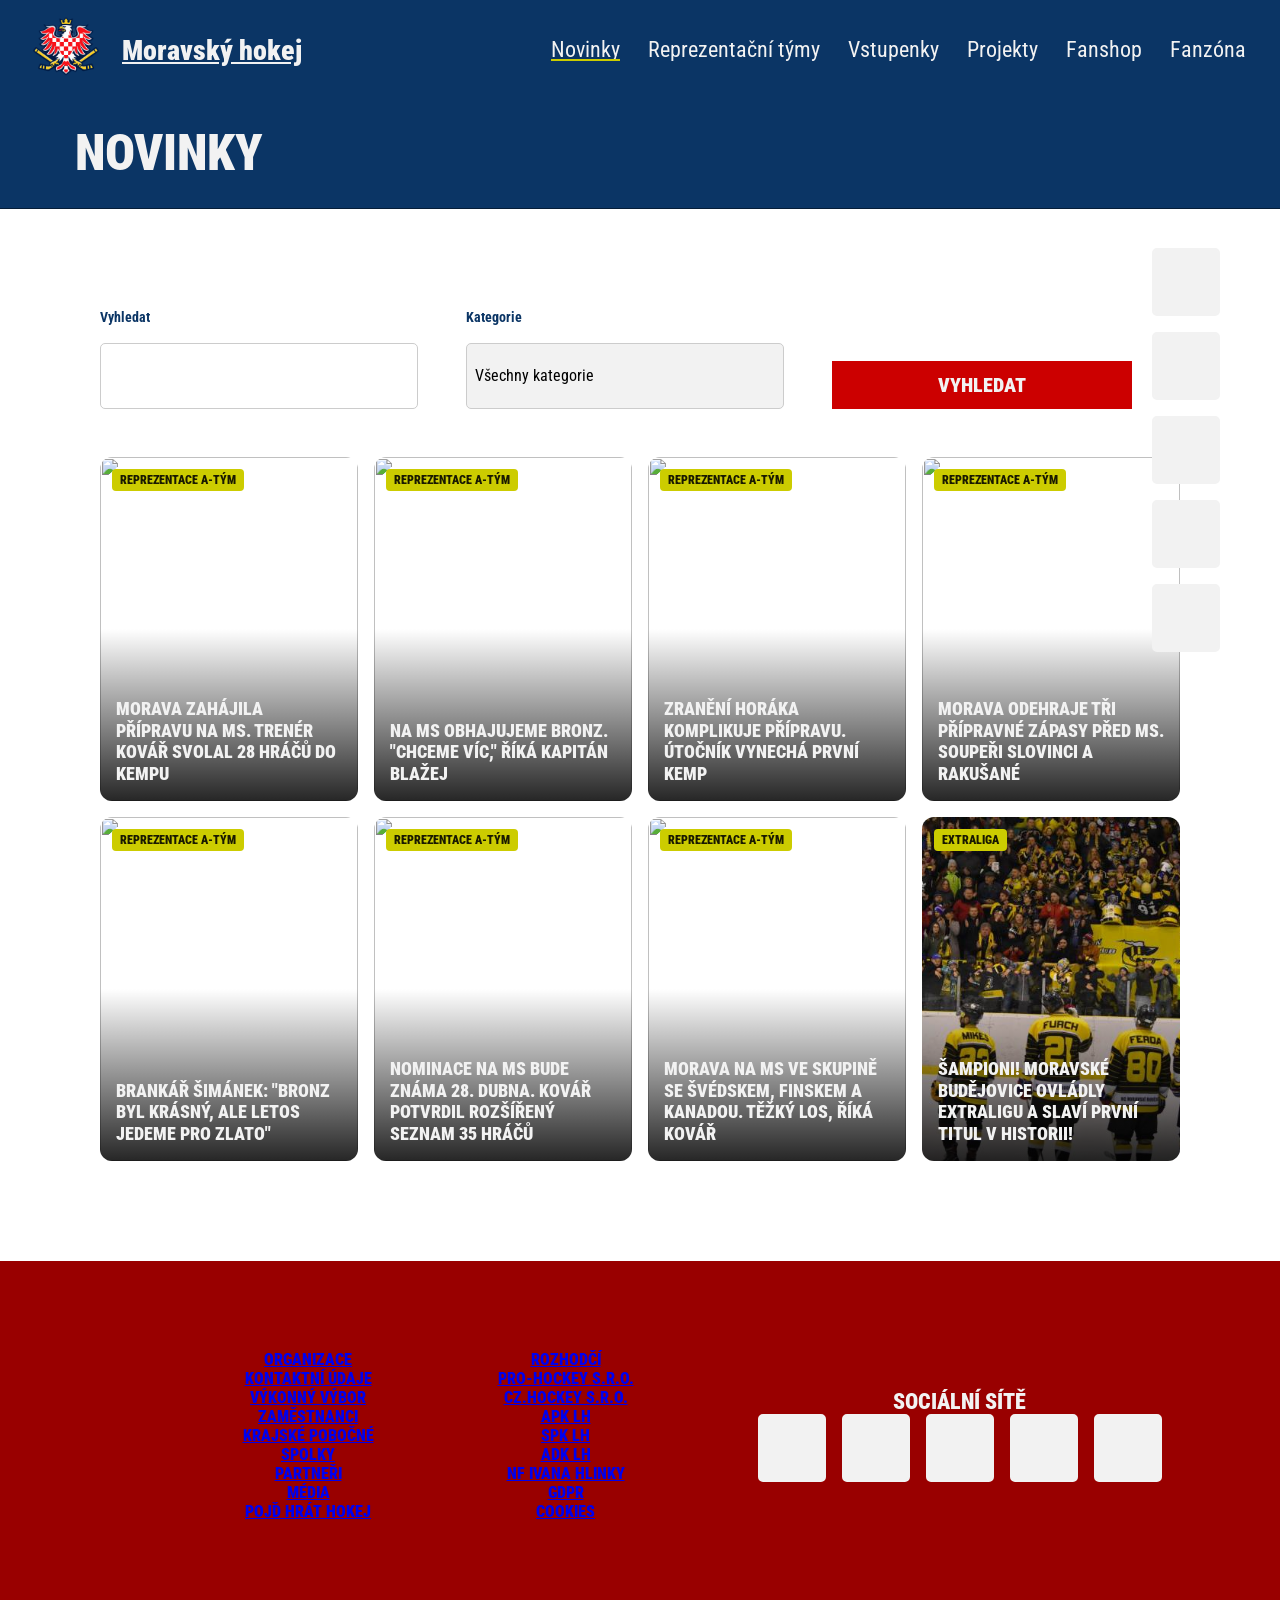
==== news/index.html @ e0829af0 "bafiki baf nigga" ====
<!DOCTYPE html>
<html lang="cs">
<head>
    <meta charset="UTF-8">
    <meta name="viewport" content="width=device-width, initial-scale=1.0">
    <script src="https://cdn.jsdelivr.net/npm/@tailwindcss/browser@4"></script>
    <link rel="stylesheet" href="https://cdnjs.cloudflare.com/ajax/libs/font-awesome/7.0.1/css/all.css" integrity="sha512-NhLySQDkiKSKnT+R795uaHWRQ7D3VuIvgeOLCK8cWq4w5fq4sWF90gj8eURpTqn/f1mFzqClpOz8JPlgVTLfFw==" crossorigin="anonymous" referrerpolicy="no-referrer" />
    <link rel="stylesheet" href="news.css">
    <!-- <link rel="stylesheet" href="../css/all.css"> -->
    <link rel="shortcut icon" href="../img/morava_logo.png" type="image/x-icon">
    <title>Úvod | Moravský hokej</title>
</head>
<body>
    <div class="socials-div">
        <a href="" class="socials-button"><i class="fa-brands fa-facebook-f"></i></a>
        <a href="" class="socials-button"><i class="fa-brands fa-x-twitter"></i></a>
        <a href="" class="socials-button"><i class="fa-brands fa-instagram"></i></a>
        <a href="" class="socials-button"><i class="fa-brands fa-youtube"></i></a>
        <a href="" class="socials-button"><i class="fa-brands fa-tiktok"></i></a>
    </div>
    <header>    
        <div class="navbar-bg">
            <div class="navbar">
                <a href="../" class="logo"><img src="../img/morava_logo.png" alt="Moravský hokej">Moravský hokej</a>
                <div class="navbar-links divide-x-2 divide-[#f2f2f2]">
                    <a href="#" id="active-link">Novinky</a>
                    <a href="../teams/">Reprezentační týmy</a>
                    <a href="">Vstupenky</a>
                    <a href="">Projekty</a>
                    <a href="">Fanshop</a>
                    <a href="">Fanzóna</a>
                </div>
            </div>
            <h1 class="heading-3">Novinky</h1>
        </div>
    </header>
    <main>
        <div class="searchbar">
            <div class="bar">
                <label for="search-text">Vyhledat</label>
                <input type="text" id="search-text">
            </div>
            <div class="bar">
                <label for="search-cat">Kategorie</label>
                <div class="select">
                    <div class="select-selected">Všechny kategorie <span class="arrow"><i class="fa-solid fa-caret-down"></i></span></div>
                    <div class="select-items">
                        <div>Všechny kategorie</div>
                        <div>Reprezentace A-tým</div>
                        <div>ČSLH info</div>
                        <div>Reprezentace</div>
                        <div>Extraliga</div>
                    </div>
                </div>
            </div>
            <div class="bar-button">
                <button>Vyhledat</button>
            </div>
        </div>
        <div class="news-grid">
            <a href="#" class="news-card">
                <span class="news-tag">Reprezentace A-tým</span>
                <img src="https://picsum.photos/400/600?1" alt="">
                <p>Morava zahájila přípravu na MS. Trenér Kovář svolal 28 hráčů do kempu</p>
            </a>
            <a href="#" class="news-card">
                <span class="news-tag">Reprezentace A-tým</span>
                <img src="https://picsum.photos/400/600?2" alt="">
                <p>Na MS obhajujeme bronz. "Chceme víc," říká kapitán Blažej</p>
            </a>
            <a href="#" class="news-card">
                <span class="news-tag">Reprezentace A-tým</span>
                <img src="https://picsum.photos/400/600?3" alt="">
                <p>Zranění Horáka komplikuje přípravu. Útočník vynechá první kemp</p>
            </a>
            <a href="#" class="news-card">
                <span class="news-tag">Reprezentace A-tým</span>
                <img src="https://picsum.photos/400/600?4" alt="">
                <p>Morava odehraje tři přípravné zápasy před MS. Soupeři Slovinci a Rakušané</p>
            </a>
            <a href="#" class="news-card">
                <span class="news-tag">Reprezentace A-tým</span>
                <img src="https://picsum.photos/400/600?5" alt="">
                <p>Brankář Šimánek: "Bronz byl krásný, ale letos jedeme pro zlato"</p>
            </a>
            <a href="#" class="news-card">
                <span class="news-tag">Reprezentace A-tým</span>
                <img src="https://picsum.photos/400/600?6" alt="">
                <p>Nominace na MS bude známa 28. dubna. Kovář potvrdil rozšířený seznam 35 hráčů</p>
            </a>
            <a href="#" class="news-card">
                <span class="news-tag">Reprezentace A-tým</span>
                <img src="https://picsum.photos/400/600?7" alt="">
                <p>Morava na MS ve skupině se Švédskem, Finskem a Kanadou. Těžký los, říká Kovář</p>
            </a>
            <a href="#" class="news-card">
                <span class="news-tag">Extraliga</span>
                <img src="../img/budej-bg.jpg" alt="">
                <p>ŠAMPIONI! Moravské Budějovice ovládly extraligu a slaví první titul v historii!</p>
            </a>
        </div>
    </main>
    <footer>
        <div class="footer-logo-div footer-inside-div">
            <img src="img/morava_logo.png" alt="">
        </div>
        <div class="footer-inside-div">
            <a href="#" class="">Organizace</a>
            <a href="#" class="">Kontaktní údaje</a>
            <a href="#" class="">Výkonný výbor</a>
            <a href="#" class="">Zaměstnanci</a>
            <a href="#" class="">Krajské pobočné</a>
            <a href="#" class="">Spolky</a>
            <a href="#" class="">Partneři</a>
            <a href="#" class="">Média</a>
            <a href="#" class="">Pojď hrát hokej</a>
        </div>
        <div class="footer-inside-div">
            <a href="#" class="">Rozhodčí</a>
            <a href="#" class="">Pro-hockey s.r.o.</a>
            <a href="#" class="">Cz.hockey s.r.o.</a>
            <a href="#" class="">apk lh</a>
            <a href="#" class="">spk lh</a>
            <a href="#" class="">adk lh</a>
            <a href="#" class="">Nf Ivana Hlinky</a>
            <a href="#" class="">GDPR</a>
            <a href="#" class="">Cookies</a>
        </div>
        <div class="footer-div-socials footer-inside-div">
            <p>Sociální sítě</p>
            <div class="socials-div-blue">
                <a href="" class="socials-button"><i class="fa-brands fa-facebook-f"></i></a>
                <a href="" class="socials-button"><i class="fa-brands fa-x-twitter"></i></a>
                <a href="" class="socials-button"><i class="fa-brands fa-instagram"></i></a>
                <a href="" class="socials-button"><i class="fa-brands fa-youtube"></i></a>
                <a href="" class="socials-button"><i class="fa-brands fa-tiktok"></i></a>
            </div>
        </div>
    </footer>
    <script>
        document.querySelectorAll('.select').forEach(select => {
            select.querySelector('.select-selected').addEventListener('click', () => {
                select.classList.toggle('open')
            })

            select.querySelectorAll('.select-items div').forEach(item => {
                item.addEventListener('click', () => {
                    select.querySelector('.select-selected').textContent = item.textContent;
                    select.classList.remove('open')
                })
            })
        })

        document.addEventListener('click', e => {
            if (!e.target.closest('.select')) {
                document.querySelectorAll('.select').forEach(s => s.classList.remove('open'))
            }
        })
        

        const socialsDiv = document.querySelector('.socials-div');

        window.addEventListener('scroll', () => {
            if (window.scrollY > 100) {
                socialsDiv.classList.add('scrolled');
            } else {
                socialsDiv.classList.remove('scrolled');
            }
        });
    </script>
</body>
</html>
---- news/news.css ----
@import url("https://fonts.googleapis.com/css2?family=Roboto+Condensed:ital,wght@0,100..900;1,100..900&family=Roboto:ital,wght@0,100..900;1,100..900&display=swap");
* {
  margin: 0;
  padding: 0;
}

header {
  width: 100%;
  position: relative;
  overflow: hidden;
}

body {
  display: flex;
  flex-direction: column;
  min-height: 100vh;
}

main {
  flex-grow: 1;
}

footer {
  background: hsl(0, 100%, 30%);
  height: 350px;
  display: flex;
  flex-direction: row;
  flex-wrap: wrap;
  justify-content: center;
  align-items: center;
  color: hsl(0, 0%, 95%);
  text-transform: uppercase;
  font-weight: 900;
  font-size: 16px;
  font-family: "Roboto Condensed", sans-serif;
  gap: 124px;
}

.footer-logo-div img {
  height: 16rem;
}

.footer-inside-div {
  display: flex;
  flex-direction: column;
  justify-content: center;
  align-items: center;
}
.footer-inside-div a:hover {
  text-decoration: underline;
}

.socials-div-blue {
  display: flex;
  flex-direction: row;
  flex-wrap: wrap;
  gap: 16px;
  z-index: 10;
}
.socials-div-blue .socials-button {
  font-size: 20px;
  padding: 12px;
  background: hsl(0, 0%, 95%);
  width: 40px;
  height: 40px;
  display: flex;
  justify-content: center;
  align-items: center;
  border-radius: 5px;
  border: 2px solid hsl(0, 0%, 95%);
  transition: all 300ms;
  color: hsl(0, 100%, 30%);
}
.socials-div-blue .socials-button:hover {
  border: 2px solid hsl(212, 80%, 42%);
  background: hsl(212, 80%, 42%);
  color: hsl(0, 0%, 95%);
  text-decoration: none;
}

.footer-div-socials p {
  font-size: 22px;
}

.heading-div {
  position: absolute;
  left: 100px;
  bottom: 200px;
}

.heading {
  font-size: 72px;
  font-family: "Roboto Condensed", sans-serif;
  font-weight: 900;
  color: hsl(0, 0%, 95%);
  line-height: 1.15;
  text-transform: uppercase;
  margin-bottom: 50px;
}

.heading-2 {
  font-size: 50px;
  font-family: "Roboto Condensed", sans-serif;
  font-weight: 900;
  color: hsl(0, 0%, 95%);
  line-height: 1.15;
  text-transform: uppercase;
  margin-bottom: 50px;
}

.socials-div {
  position: fixed;
  top: 50%;
  right: 60px;
  transform: translateY(-50%);
  display: flex;
  flex-direction: column;
  flex-wrap: wrap;
  gap: 16px;
  z-index: 10;
  transition: opacity 300ms;
}
.socials-div.scrolled {
  opacity: 0.25;
}
.socials-div.scrolled:hover {
  opacity: 1;
}
.socials-div .socials-button {
  font-size: 20px;
  padding: 12px;
  background: hsl(0, 0%, 95%);
  width: 40px;
  height: 40px;
  display: flex;
  justify-content: center;
  align-items: center;
  border-radius: 5px;
  border: 2px solid hsl(0, 0%, 95%);
  transition: all 300ms;
}
.socials-div .socials-button:hover {
  border: 2px solid hsl(0, 100%, 40%);
  color: hsl(0, 100%, 40%);
}

#active-link::after {
  content: "";
  display: block;
  transform: scaleX(1) translateY(-3px) !important;
  border-bottom: 2px solid hsl(60, 100%, 40%);
}

.heading-3 {
  font-size: 50px;
  font-family: "Roboto Condensed", sans-serif;
  font-weight: 900;
  color: hsl(0, 0%, 95%);
  line-height: 1.15;
  text-transform: uppercase;
  margin: 25px 0 25px 75px;
}

main {
  padding: 100px;
  display: flex;
  flex-direction: column;
  justify-content: center;
}

.navbar-bg {
  background: hsl(212, 80%, 22%);
  border-bottom: 1px solid hsl(212, 80%, 12%);
}

.navbar {
  height: 80px;
  width: 100%;
  display: flex;
  align-items: center;
  justify-content: space-between;
  padding: 50px 20px;
  box-sizing: border-box;
}
.navbar .navbar-links {
  display: flex;
  align-items: center;
  justify-content: center;
}
.navbar .navbar-links a {
  color: hsl(0, 0%, 95%);
  text-decoration: none;
  font-family: "Roboto Condensed", sans-serif;
  font-size: 22px;
  transition: all 300ms;
  padding: 0 14px;
}
.navbar .navbar-links a:hover {
  color: hsl(60, 100%, 40%);
}
.navbar .navbar-links a::after {
  content: "";
  display: block;
  transform: scaleX(0) translateY(-3px);
  border-bottom: 2px solid hsl(60, 100%, 40%);
  transition: all 300ms;
}
.navbar .navbar-links a:hover::after {
  transform: scaleX(1) translateY(-3px);
}
.navbar .logo {
  font-family: "Roboto Condensed", sans-serif;
  font-size: 28px;
  color: hsl(0, 0%, 95%);
  font-weight: 900;
  display: flex;
  align-items: center;
  justify-content: center;
  font-family: "Roboto Condensed", sans-serif;
}
.navbar .logo img {
  height: 92px;
  margin-right: 10px;
}

.repre-page-div {
  z-index: 1;
}
.repre-page-div .heading-2 {
  color: hsl(0, 0%, 95%);
  font-size: 50px;
  font-weight: 900;
  font-family: "Roboto Condensed", sans-serif;
  text-transform: uppercase;
}
.repre-page-div .repre-div {
  display: flex;
  flex-direction: row;
  flex-wrap: wrap;
  justify-content: start;
  align-items: center;
  gap: 48px;
}
.repre-page-div .repre-div .repre-item {
  height: 500px;
  width: 300px;
  border-radius: 25px;
  position: relative;
  overflow: hidden;
}
.repre-page-div .repre-div .repre-item::before {
  content: "";
  position: absolute;
  inset: 0;
  background: url("../img/morava_bronz_mid.png") center/cover no-repeat;
  transition: transform 300ms ease;
  z-index: 0;
  border-radius: 25px;
}
.repre-page-div .repre-div .repre-item:hover::before {
  transform: scale(1.1);
}
.repre-page-div .repre-div .repre-item::after {
  content: "";
  position: absolute;
  bottom: 0;
  left: 0;
  width: 100%;
  height: 120px;
  background: hsl(0, 100%, 30%);
  clip-path: polygon(0 40%, 100% 0%, 100% 100%, 0% 100%);
  z-index: 1;
}
.repre-page-div .repre-div .repre-item p {
  font-size: 32px !important;
  color: hsl(0, 0%, 95%);
  font-weight: 900;
  font-family: "Roboto Condensed", sans-serif;
  text-transform: uppercase;
  position: absolute;
  bottom: 24px;
  left: 0;
  width: 100%;
  text-align: center;
  z-index: 2;
}
.repre-page-div .repre-div .repre-item img {
  max-width: 248px;
  margin: 48px auto;
  position: relative;
  z-index: 1;
}
.repre-page-div .repre-div .repre-item:nth-child(1)::after {
  background: rgb(178.5, 150.5, 0);
}
.repre-page-div .repre-div .repre-item:nth-child(2)::after {
  background: hsl(0, 100%, 30%);
}
.repre-page-div .repre-div .repre-item:nth-child(3)::after {
  background: rgb(15.9718309859, 76.8169014085, 146.0281690141);
}
.repre-page-div .repre-div .repre-item:nth-child(4)::after {
  background: rgb(229.5, 229.5, 229.5);
}
.repre-page-div .repre-div .repre-item:nth-child(4) p {
  color: hsl(0, 100%, 30%) !important;
}

.searchbar {
  display: flex;
  flex-direction: row;
  gap: 48px;
  justify-content: start;
  align-items: flex-end;
}
.searchbar .bar {
  display: flex;
  flex-direction: column;
  gap: 10px;
}
.searchbar .bar-button {
  display: flex;
  flex-direction: column;
  gap: 10px;
  justify-content: flex-end;
}
.searchbar label {
  font-size: 14px;
  font-weight: 700;
  color: hsl(212, 80%, 22%);
  font-family: "Roboto Condensed", sans-serif;
}
.searchbar input {
  padding: 8px;
  width: 300px;
  height: 48px;
  border: 1px solid hsl(0, 0%, 80%);
  border-radius: 5px;
  font-size: 14px;
  margin-top: 8px;
}
.searchbar button {
  width: 300px;
  height: 48px;
  background: hsl(0, 100%, 40%);
  color: hsl(0, 0%, 95%);
  text-transform: uppercase;
  font-weight: 900;
  text-decoration: none;
  font-family: "Roboto Condensed", sans-serif;
  font-size: 20px;
  border: 3px solid hsl(0, 100%, 40%);
  transition: all 300ms;
  cursor: pointer;
  position: relative;
}
.searchbar button:hover {
  background: hsl(0, 0%, 95%);
  color: hsl(0, 100%, 40%);
  border: 3px solid hsl(0, 100%, 40%);
  border-radius: 7px;
}
.searchbar .select {
  position: relative;
  font-family: "Roboto Condensed", sans-serif;
  margin-top: 8px;
}
.searchbar .select .select-selected {
  border: 1px solid #ccc;
  padding: 8px;
  border-radius: 5px;
  width: 300px;
  height: 48px;
  cursor: pointer;
  display: flex;
  justify-content: space-between;
  align-items: center;
  background: hsl(0, 0%, 95%);
  -webkit-user-select: none;
     -moz-user-select: none;
          user-select: none;
}
.searchbar .select .select-items {
  display: none;
  position: absolute;
  top: 100%;
  left: 0;
  right: 0;
  border: 1px solid #ccc;
  border-top: none;
  background: hsl(0, 0%, 95%);
  z-index: 99;
}
.searchbar .select .select-items div {
  padding: 10px 16px;
  cursor: pointer;
}
.searchbar .select .select-items div:hover, .searchbar .select .select-items div.selected {
  background: #e8e8e8;
}
.searchbar .select.open .select-items {
  display: block;
}
.searchbar .select.open .arrow i {
  transform: rotate(180deg);
}
.searchbar .select .arrow i {
  transition: all 300ms;
}

.news-grid {
  display: grid;
  grid-template-columns: repeat(4, 1fr);
  gap: 16px;
  margin-top: 48px;
}

.news-card {
  position: relative;
  border-radius: 12px;
  overflow: hidden;
  aspect-ratio: 3/4;
  cursor: pointer;
  text-decoration: none;
}
.news-card img {
  width: 100%;
  height: 100%;
  -o-object-fit: cover;
     object-fit: cover;
  transition: transform 300ms ease;
}
.news-card:hover img {
  transform: scale(1.2);
}
.news-card::after {
  content: "";
  position: absolute;
  inset: 0;
  background: linear-gradient(to top, rgba(0, 0, 0, 0.85) 0%, rgba(0, 0, 0, 0) 50%);
}
.news-card .news-tag {
  position: absolute;
  top: 12px;
  left: 12px;
  background: hsl(60, 100%, 40%);
  color: hsl(60, 100%, 5%);
  font-family: "Roboto Condensed", sans-serif;
  font-size: 12px;
  font-weight: 900;
  text-transform: uppercase;
  padding: 4px 8px;
  border-radius: 4px;
  z-index: 2;
}
.news-card p {
  position: absolute;
  bottom: 16px;
  left: 16px;
  right: 16px;
  color: hsl(0, 0%, 95%);
  font-family: "Roboto Condensed", sans-serif;
  font-size: 18px;
  font-weight: 900;
  text-transform: uppercase;
  line-height: 1.2;
  z-index: 2;
}/*# sourceMappingURL=news.css.map */
---- css/all.css ----
@import url("https://fonts.googleapis.com/css2?family=Roboto+Condensed:ital,wght@0,100..900;1,100..900&family=Roboto:ital,wght@0,100..900;1,100..900&display=swap");
* {
  margin: 0;
  padding: 0;
}

header {
  width: 100%;
  position: relative;
  overflow: hidden;
}

body {
  display: flex;
  flex-direction: column;
  min-height: 100vh;
}

main {
  flex-grow: 1;
}

footer {
  background: hsl(0, 100%, 30%);
  height: 350px;
  display: flex;
  flex-direction: row;
  flex-wrap: wrap;
  justify-content: center;
  align-items: center;
  color: hsl(0, 0%, 95%);
  text-transform: uppercase;
  font-weight: 900;
  font-size: 16px;
  font-family: "Roboto Condensed", sans-serif;
  gap: 124px;
}

.footer-logo-div img {
  height: 16rem;
}

.footer-inside-div {
  display: flex;
  flex-direction: column;
  justify-content: center;
  align-items: center;
}
.footer-inside-div a:hover {
  text-decoration: underline;
}

.socials-div-blue {
  display: flex;
  flex-direction: row;
  flex-wrap: wrap;
  gap: 16px;
  z-index: 10;
}
.socials-div-blue .socials-button {
  font-size: 20px;
  padding: 12px;
  background: hsl(0, 0%, 95%);
  width: 40px;
  height: 40px;
  display: flex;
  justify-content: center;
  align-items: center;
  border-radius: 5px;
  border: 2px solid hsl(0, 0%, 95%);
  transition: all 300ms;
  color: hsl(0, 100%, 30%);
}
.socials-div-blue .socials-button:hover {
  border: 2px solid hsl(212, 80%, 42%);
  background: hsl(212, 80%, 42%);
  color: hsl(0, 0%, 95%);
  text-decoration: none;
}

.footer-div-socials p {
  font-size: 22px;
}

.heading-div {
  position: absolute;
  left: 100px;
  bottom: 200px;
}

.heading {
  font-size: 72px;
  font-family: "Roboto Condensed", sans-serif;
  font-weight: 900;
  color: hsl(0, 0%, 95%);
  line-height: 1.15;
  text-transform: uppercase;
  margin-bottom: 50px;
}

.heading-2 {
  font-size: 50px;
  font-family: "Roboto Condensed", sans-serif;
  font-weight: 900;
  color: hsl(0, 0%, 95%);
  line-height: 1.15;
  text-transform: uppercase;
  margin-bottom: 50px;
}

.socials-div {
  position: fixed;
  top: 50%;
  right: 60px;
  transform: translateY(-50%);
  display: flex;
  flex-direction: column;
  flex-wrap: wrap;
  gap: 16px;
  z-index: 10;
  transition: opacity 300ms;
}
.socials-div.scrolled {
  opacity: 0.25;
}
.socials-div.scrolled:hover {
  opacity: 1;
}
.socials-div .socials-button {
  font-size: 20px;
  padding: 12px;
  background: hsl(0, 0%, 95%);
  width: 40px;
  height: 40px;
  display: flex;
  justify-content: center;
  align-items: center;
  border-radius: 5px;
  border: 2px solid hsl(0, 0%, 95%);
  transition: all 300ms;
}
.socials-div .socials-button:hover {
  border: 2px solid hsl(0, 100%, 40%);
  color: hsl(0, 100%, 40%);
}

#active-link::after {
  content: "";
  display: block;
  transform: scaleX(1) translateY(-3px) !important;
  border-bottom: 2px solid hsl(60, 100%, 40%);
}

.heading-3 {
  font-size: 50px;
  font-family: "Roboto Condensed", sans-serif;
  font-weight: 900;
  color: hsl(0, 0%, 95%);
  line-height: 1.15;
  text-transform: uppercase;
  margin: 25px 0 25px 75px;
}/*# sourceMappingURL=all.css.map */
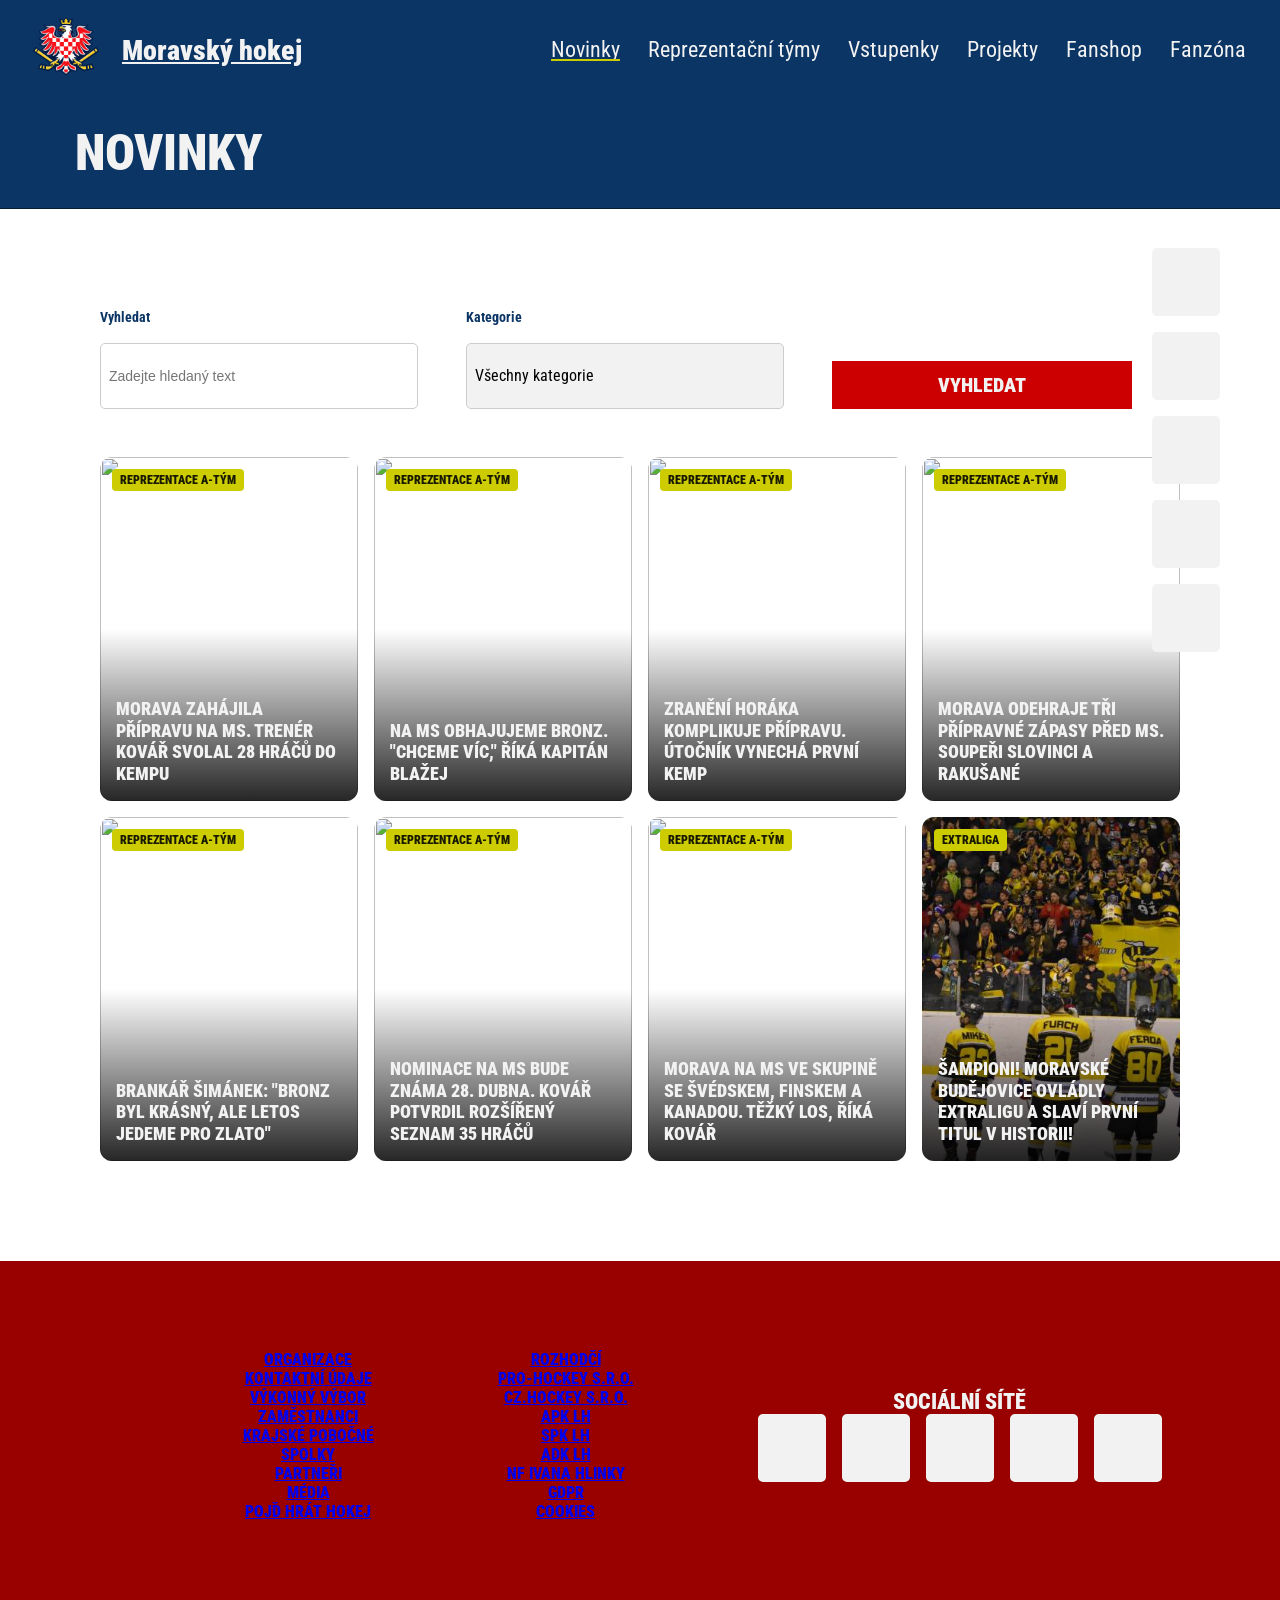
==== commit 1f69daa9: "asdf" ====
--- a/news/index.html
+++ b/news/index.html
@@ -25,7 +25,7 @@
                 <div class="navbar-links divide-x-2 divide-[#f2f2f2]">
                     <a href="#" id="active-link">Novinky</a>
                     <a href="../teams/">Reprezentační týmy</a>
-                    <a href="">Vstupenky</a>
+                    <a href="../tickets/">Vstupenky</a>
                     <a href="">Projekty</a>
                     <a href="">Fanshop</a>
                     <a href="">Fanzóna</a>
@@ -38,7 +38,7 @@
         <div class="searchbar">
             <div class="bar">
                 <label for="search-text">Vyhledat</label>
-                <input type="text" id="search-text">
+                <input type="text" id="search-text" placeholder="Zadejte hledaný text">
             </div>
             <div class="bar">
                 <label for="search-cat">Kategorie</label>
